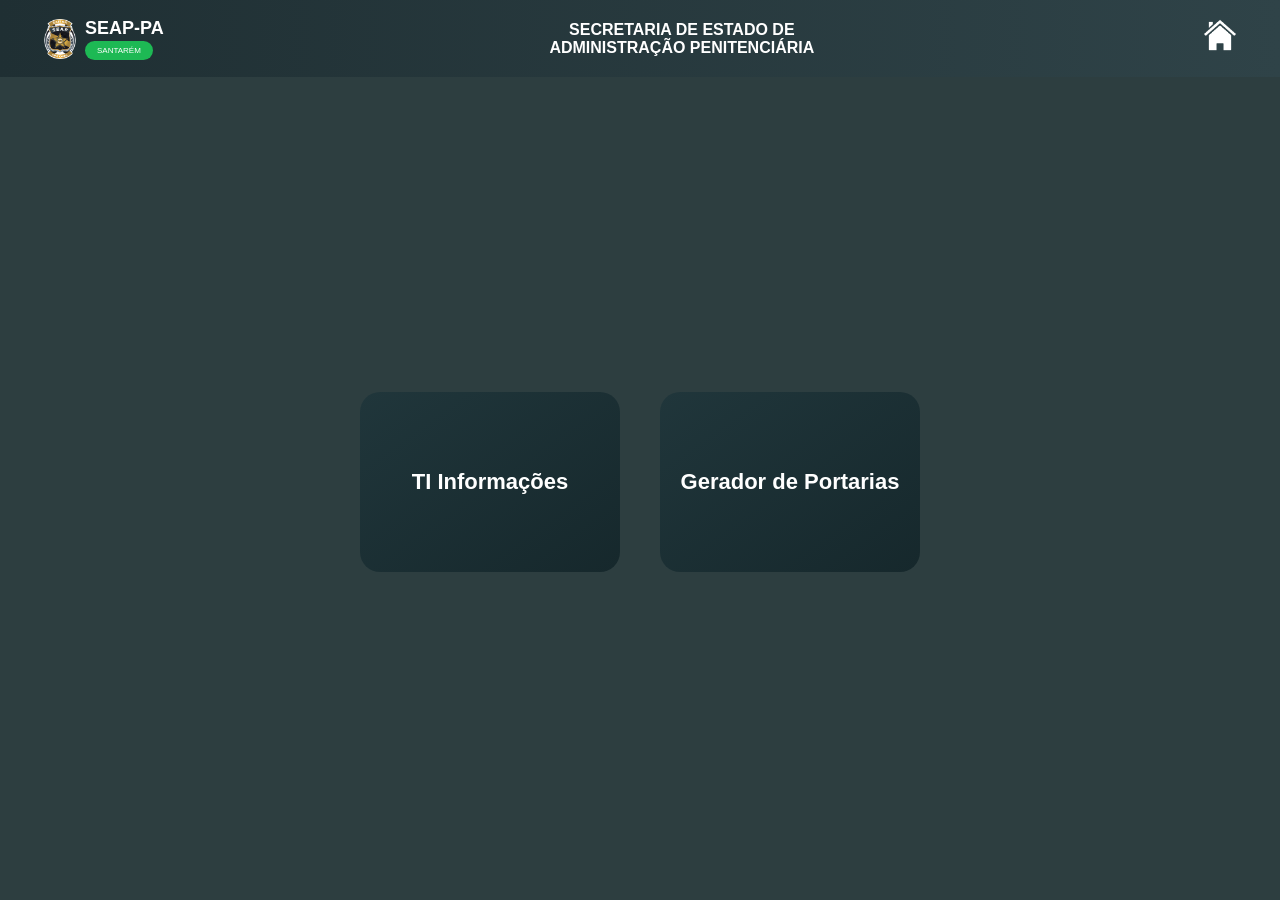
==== index.html @ 7508c5f7 "Primeiro envio" ====
<!DOCTYPE html> 
<html lang="pt-br">
<head>
<meta charset="UTF-8">
<title>Site SEAP Santarém</title>
<link rel="icon" href="img/logo.png" type="image/png">
<link rel="stylesheet" href="style.css">

<style>
    /* CARDS */
    .cards {
        display: flex;
        gap: 40px;
    }

    .card {
        width: 260px;
        height: 180px;
        background: linear-gradient(145deg, #20363b, #16282c);
        border-radius: 20px;
        display: flex;
        align-items: center;
        justify-content: center;
        font-size: 22px;
        font-weight: bold;
        text-align: center;
        cursor: pointer;
        position: relative;
        overflow: hidden;
        transition: 0.3s;
    }

    /* brilho */
    .card::before {
        content: "";
        position: absolute;
        width: 50%;
        height: 200%;
        background: rgba(255,255,255,0.2);
        top: -50%;
        left: -100%;
        transform: rotate(25deg);
        opacity: 0;
    }

    /* hover */
    .card:hover {
        transform: translateY(-10px) scale(1.03);
        box-shadow: 0 15px 30px rgba(0,0,0,0.4);
    }

    .card:hover::before {
        opacity: 1;
        animation: brilho 1s forwards;
    }

    @keyframes brilho {
        from {
            transform: translateX(-100%) rotate(25deg);
        }
        to {
            transform: translateX(250%) rotate(25deg);
        }
    }
</style>
</head>

<body>

<!--  NAVBAR -->
<div class="navbar">
    
    <div class="navbar-left">
        <img src="img/logo.png" class="logo">

        <div>
            <div class="title-left">SEAP-PA</div>
            <div class="badge">SANTARÉM</div>
        </div>
    </div>

    <div class="navbar-center">
        SECRETARIA DE ESTADO DE<br>
        ADMINISTRAÇÃO PENITENCIÁRIA
    </div>

    <div class="navbar-right" onclick="irHome()"><img src="img/casa.png" class="logo"></div>

</div>

<!-- CONTEÚDO -->
<div class="main">
    <div class="cards">
        <div class="card" onclick="abrirTI()">TI Informações</div>
        <div class="card" onclick="abrirPortaria()">Gerador de Portarias</div>
    </div>
</div>

<script>
function abrirPortaria() {
    window.location.href = "gerador-portaria/gerador-de-portarias.html";
}

function abrirTI() {
    window.location.href = "ti/ti.html";
}

function irHome() {
    window.location.href = "index.html";
}
</script>

</body>
</html>
---- style.css ----
/* ------------------------------------- 
---------------CONF GERAL---------------
---------------------------------------- */
body { 
background-color: #2d3e40; 
color: white; 
font-family: 'Segoe UI', 
sans-serif; 
}

* {
    margin: 0;
    padding: 0;
    box-sizing: border-box;
    font-family: Arial, sans-serif;
}
   
.header { 
display: flex; 
align-items: 
center; 
margin-bottom: 20px; 
}
        
h1 { 
font-size: 1.8rem; 
margin: 0; 
text-transform: uppercase; 
font-weight: 800; 
}

.conteudo { 
    margin: 40px; 
}

/* ------------------------------------- 
-----------------NAV BAR----------------
---------------------------------------- */
.navbar {
    width: 100%;
    background: linear-gradient(to right, #1f2f33, #2f4348);
    display: flex;
    align-items: center;
    justify-content: space-between;
    padding: 15px 40px;
}

/* LADO ESQUERDO HEADER */
.navbar-left {
    display: flex;
    align-items: center;
    gap: 5px;
}

.logo {
    width: 40px;
}

.title-left {
    font-size: 18px;
    font-weight: bold;
}

.badge {
    background-color: #1db954;
    padding: 5px 12px;
    border-radius: 20px;
    font-size: 8px;
    margin-top: 2px;
    display: inline-block;
}

/* CENTRO HEADER */
.navbar-center {
    text-align: center;
    font-size: 16px;
    font-weight: bold;
}

/* DIREITA HEADER */
.navbar-right {
    font-size: 30px;
    cursor: pointer;
}
/* ===== CONTEÚDO ===== */
.main {
    height: calc(100vh - 90px);
    display: flex;
    justify-content: center;
    align-items: center;
}


/* ------------------------------------- 
---------------PAGE INDEX---------------
---------------------------------------- */
.card {
    width: 200px;
    height: 150px;
    background: linear-gradient(145deg, #26383d, #1e2c30);
    border-radius: 20px;
    display: flex;
    align-items: flex-end;
    padding: 20px;
    font-size: 20px;
    font-weight: bold;
    cursor: pointer;
    position: relative;
    overflow: hidden;
    transition: all 0.3s ease;
	}

/* Efeito de brilho */
.card::before {
    content: "";
    position: absolute;
    top: -50%;
    left: -50%;
    width: 200%;
    height: 200%;
    background: linear-gradient(
        120deg,
        transparent,
        rgba(255,255,255,0.15),
        transparent
    );
    transform: rotate(25deg);
    opacity: 0;
    transition: 0.5s;
}





/* ------------------------------------- 
-----------------PAGE TI----------------
---------------------------------------- */


.comando-card {
    background: linear-gradient(145deg, #314950, #354f57);
    border-radius: 15px;
    margin-bottom: 15px;
    overflow: hidden;
    cursor: pointer;
    transition: 0.3s;
}

/* brilho */
.comando-card::before {
    content: "";
    position: absolute;
    width: 50%;
    height: 200%;
    background: rgba(255,255,255,0.2);
    top: -50%;
    left: -100%;
    transform: rotate(25deg);
    opacity: 0;
}

/* hover */
.comando-card:hover {
    transform: translateY(-10px) scale(1.03);
    box-shadow: 0 15px 30px rgba(0,0,0,0.4);
}

.comando-card:hover::before {
    opacity: 0.5;
    animation: brilho 1s forwards;
}

@keyframes brilho {
    from {
        transform: translateX(-100%) rotate(10deg);
    }
    to {
        transform: translateX(250%) rotate(10deg);
    }
}
@keyframes sembrilho {
    from {
        transform: translateX(0%) rotate(0deg);
    }
    to {
        transform: translateX(0%) rotate(0deg);
    }
}


.comando-header {
    display: flex;
    justify-content: space-between;
    align-items: center;
    padding: 15px;
}

.left {
    display: flex;
    align-items: center;
    gap: 15px;
}

/* BODY (colapsado) */
.comando-body {
    max-height: 0;
    overflow: hidden;
    padding: 0 15px;
    background: linear-gradient(145deg, #26383d, #1e2c30);
    transition: max-heigyh 0.4s ease, padding 0.3s;
}

/* QUANDO ABERTO */
.comando-card.active .comando-body {
    max-height: 500px;
    padding: 15px;
    animation: sembrilho 1s forwards;
}

/* SUB CARDS */
.sub {
    margin-top: 15px;
}

.sub-card {
    background: #eee;
    border-radius: 10px;
    padding: 10px;
    margin-top: 10px;
}

.duty-officer { 
font-size: 1.3rem; 
margin: 5px 0; 
font-weight: bold; }
        
.highlight { 
color: #2ecc71; 
}
        
.phone { 
color: #88c999; 
font-size: 1.1rem; 
margin-left: 15px; 
font-style: italic; 
}
  
table { 
width: 100%; 
max-width: 650px; 
border-collapse: collapse; 
}
        
th, td { 
border: 1px solid rgba(255,255,255,0.1); 
width: 14.2%; 
height: 40px; 
text-align: center; 
vertical-align: top; 
padding: 10px; 
}
        
.day-number { 
display: block; 
font-size: 0.6rem; 
opacity: 0.5; 
text-align: right; ]
}
	
th { height: 20px; }
        
.tech-name { 
color: #2ecc71; 
font-weight: bold; 
margin-top: 5px; 
display: block; 
font-size: 0.7rem; 
}
        
.weekend-text { 
color: #1b5e20; 
font-size: 0.70rem; 
font-weight: bold; 
text-transform: uppercase; 
margin-top: 4px; 
display: block; }
        
.weekend-name { color: #228b22; opacity: 0.8; }
        
.today { border: 2px solid #2ecc71; background: rgba(46, 204, 113, 0.05); }
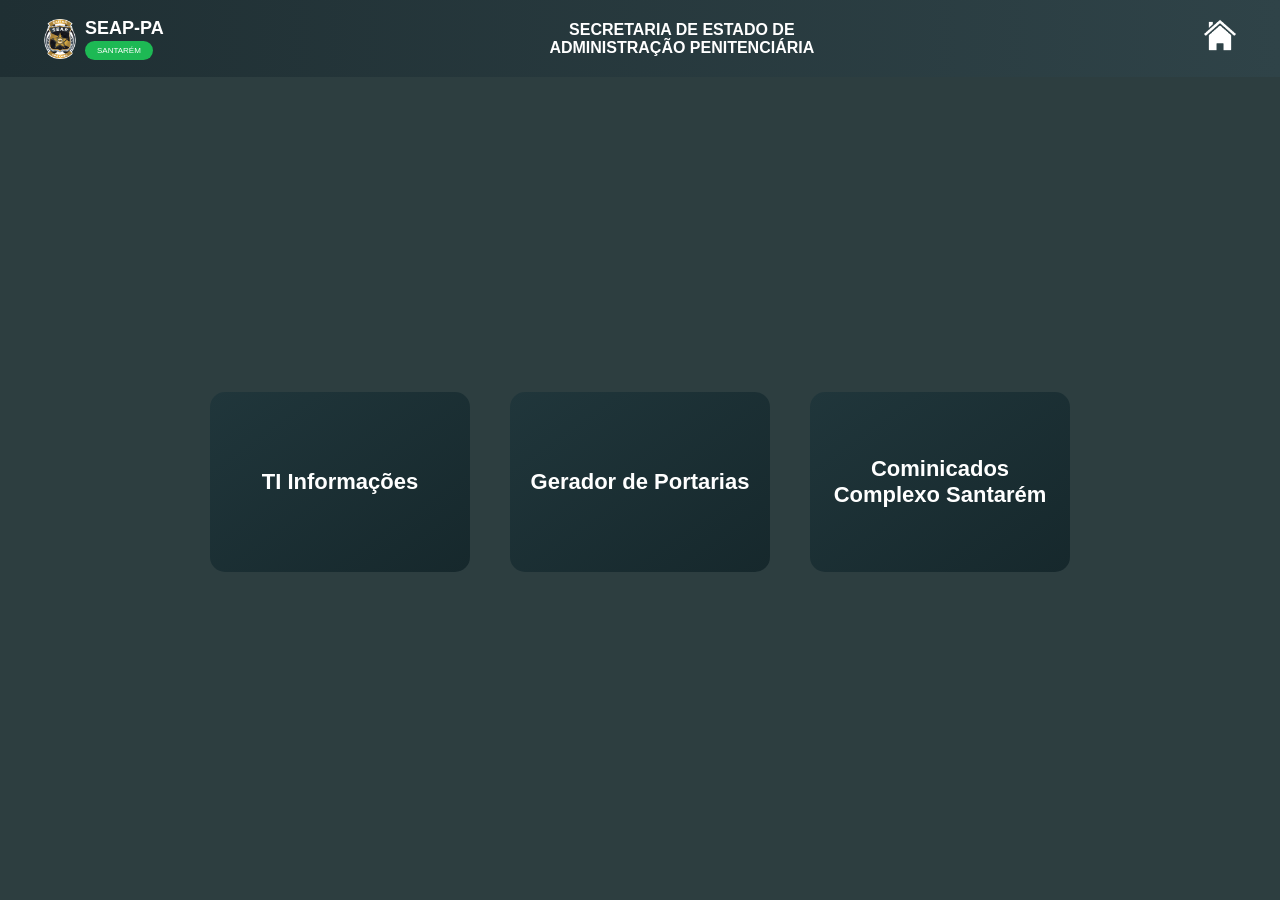
==== commit 1e6a772c: "Add pages" ====
--- a/index.html
+++ b/index.html
@@ -2,71 +2,12 @@
 <html lang="pt-br">
 <head>
 <meta charset="UTF-8">
-<title>Site SEAP Santarém</title>
+<title>Sistemas SEAP Santarém</title>
 <link rel="icon" href="img/logo.png" type="image/png">
 <link rel="stylesheet" href="style.css">
-
-<style>
-    /* CARDS */
-    .cards {
-        display: flex;
-        gap: 40px;
-    }
-
-    .card {
-        width: 260px;
-        height: 180px;
-        background: linear-gradient(145deg, #20363b, #16282c);
-        border-radius: 20px;
-        display: flex;
-        align-items: center;
-        justify-content: center;
-        font-size: 22px;
-        font-weight: bold;
-        text-align: center;
-        cursor: pointer;
-        position: relative;
-        overflow: hidden;
-        transition: 0.3s;
-    }
-
-    /* brilho */
-    .card::before {
-        content: "";
-        position: absolute;
-        width: 50%;
-        height: 200%;
-        background: rgba(255,255,255,0.2);
-        top: -50%;
-        left: -100%;
-        transform: rotate(25deg);
-        opacity: 0;
-    }
-
-    /* hover */
-    .card:hover {
-        transform: translateY(-10px) scale(1.03);
-        box-shadow: 0 15px 30px rgba(0,0,0,0.4);
-    }
-
-    .card:hover::before {
-        opacity: 1;
-        animation: brilho 1s forwards;
-    }
-
-    @keyframes brilho {
-        from {
-            transform: translateX(-100%) rotate(25deg);
-        }
-        to {
-            transform: translateX(250%) rotate(25deg);
-        }
-    }
-</style>
 </head>
 
 <body>
-
 <!--  NAVBAR -->
 <div class="navbar">
     
@@ -84,31 +25,18 @@
         ADMINISTRAÇÃO PENITENCIÁRIA
     </div>
 
-    <div class="navbar-right" onclick="irHome()"><img src="img/casa.png" class="logo"></div>
+    <div class="navbar-right"><img src="img/casa.png" class="logo"></div>
 
 </div>
 
 <!-- CONTEÚDO -->
-<div class="main">
-    <div class="cards">
-        <div class="card" onclick="abrirTI()">TI Informações</div>
-        <div class="card" onclick="abrirPortaria()">Gerador de Portarias</div>
-    </div>
+<div class="div-center">
+    <div class="card-geral" onclick="abrirTI()">TI Informações</div>
+    <div class="card-geral" onclick="abrirPortaria()">Gerador de Portarias</div>
+    <div class="card-geral" onclick="abrirComplexo()">Cominicados Complexo Santarém</div>
 </div>
 
-<script>
-function abrirPortaria() {
-    window.location.href = "gerador-portaria/gerador-de-portarias.html";
-}
-
-function abrirTI() {
-    window.location.href = "ti/ti.html";
-}
-
-function irHome() {
-    window.location.href = "index.html";
-}
-</script>
+<script src="js/page.js"></script>
 
 </body>
 </html>
--- a/style.css
+++ b/style.css
@@ -2,10 +2,10 @@
 ---------------CONF GERAL---------------
 ---------------------------------------- */
 body { 
-background-color: #2d3e40; 
-color: white; 
-font-family: 'Segoe UI', 
-sans-serif; 
+    background-color: #2d3e40; 
+    color: white; 
+    font-family: 'Segoe UI', 
+    sans-serif; 
 }
 
 * {
@@ -16,22 +16,46 @@
 }
    
 .header { 
-display: flex; 
-align-items: 
-center; 
-margin-bottom: 20px; 
+    display: flex; 
+    align-items: 
+    center; 
+    margin-bottom: 20px; 
 }
         
 h1 { 
-font-size: 1.8rem; 
-margin: 0; 
-text-transform: uppercase; 
-font-weight: 800; 
-}
-
-.conteudo { 
+    font-size: 1.8rem; 
+    margin: 0; 
+    text-transform: uppercase; 
+    font-weight: 800; 
+}
+
+/* ------------------------------------- 
+------------------ DIV -----------------
+---------------------------------------- */
+
+.div-geral { 
     margin: 40px; 
-}
+    gap: 40px;
+}
+
+.div-center {
+    height: calc(100vh - 90px);
+    display: flex;
+    justify-content: center;
+    align-items: center;
+    gap: 40px;
+}
+
+.any-list {
+    display: flex;
+    justify-content: center;
+    align-items: center;
+    display: flex;
+    flex-wrap: wrap; 
+    margin: 40px; 
+    gap: 15px;
+}
+
 
 /* ------------------------------------- 
 -----------------NAV BAR----------------
@@ -45,7 +69,7 @@
     padding: 15px 40px;
 }
 
-/* LADO ESQUERDO HEADER */
+/* LADO ESQUERDO */
 .navbar-left {
     display: flex;
     align-items: center;
@@ -70,105 +94,172 @@
     display: inline-block;
 }
 
-/* CENTRO HEADER */
+/* CENTRO */
 .navbar-center {
     text-align: center;
     font-size: 16px;
     font-weight: bold;
 }
 
-/* DIREITA HEADER */
+/* DIREITA */
 .navbar-right {
     font-size: 30px;
     cursor: pointer;
 }
-/* ===== CONTEÚDO ===== */
-.main {
-    height: calc(100vh - 90px);
-    display: flex;
+
+
+/* ------------------------------------- 
+----------------- BOTÕES ---------------
+---------------------------------------- */
+
+
+/* ------------------------------------- 
+----------------- CARDS ----------------
+---------------------------------------- */
+.card-geral{
+    width: 260px;
+    height: 180px;
+    background: linear-gradient(145deg, #20363b, #16282c);
+    border-radius: 20px;
+    display: flex;
+    align-items: center;
     justify-content: center;
-    align-items: center;
-}
-
-
-/* ------------------------------------- 
----------------PAGE INDEX---------------
----------------------------------------- */
-.card {
-    width: 200px;
-    height: 150px;
-    background: linear-gradient(145deg, #26383d, #1e2c30);
-    border-radius: 20px;
-    display: flex;
-    align-items: flex-end;
-    padding: 20px;
-    font-size: 20px;
-    font-weight: bold;
+    font-size: 22px;
+    font-weight: bold;
+    text-align: center;
     cursor: pointer;
     position: relative;
     overflow: hidden;
-    transition: all 0.3s ease;
-	}
-
-/* Efeito de brilho */
-.card::before {
-    content: "";
+    transition: 0.3s;
+    border-radius: 15px;
+    padding: 20px;
+}
+
+.card-any{
+    width: 180px;
+    height: 100px;
+    background: linear-gradient(145deg, #20363b, #16282c);
+    border-radius: 10px;
+    display: flex;
+    align-items: center;
+    justify-content: center;
+    font-size: 14px;
+    font-weight: bold;
+    text-align: center;
+    cursor: pointer;
+    position: relative;
+    overflow: hidden;
+    transition: 0.3s;
+    border-radius: 10px;
+    padding: 5px;
+}
+
+.card-any .btn-del {
     position: absolute;
-    top: -50%;
-    left: -50%;
-    width: 200%;
-    height: 200%;
-    background: linear-gradient(
-        120deg,
-        transparent,
-        rgba(255,255,255,0.15),
-        transparent
-    );
-    transform: rotate(25deg);
-    opacity: 0;
-    transition: 0.5s;
-}
-
-
-
-
-
-/* ------------------------------------- 
------------------PAGE TI----------------
----------------------------------------- */
-
-
-.comando-card {
-    background: linear-gradient(145deg, #314950, #354f57);
+    top: 5px;
+    right: 5px;
+    background: #ff7675;
+    color: white;
+    border: none;
+    border-radius: 50%;
+    width: 22px;
+    height: 22px;
+    cursor: pointer;
+    font-weight: bold;
+}
+
+.btn-edit {
+    position: absolute;
+    top: 5px;
+    right: 30px; /* fica ao lado do X */
+    background: #f1c40f;
+    color: black;
+    border: none;
+    border-radius: 50%;
+    width: 22px;
+    height: 22px;
+    cursor: pointer;
+    font-size: 12px;
+}
+
+.card-expansivo{
+    background: linear-gradient(145deg, #20363b, #16282c);
     border-radius: 15px;
     margin-bottom: 15px;
     overflow: hidden;
-    cursor: pointer;
+    cursor: default;
     transition: 0.3s;
 }
 
-/* brilho */
-.comando-card::before {
-    content: "";
-    position: absolute;
-    width: 50%;
-    height: 200%;
-    background: rgba(255,255,255,0.2);
-    top: -50%;
-    left: -100%;
-    transform: rotate(25deg);
-    opacity: 0;
-}
-
-/* hover */
-.comando-card:hover {
+.card-expansivo-btn {
+    display: flex;
+    justify-content: space-between;
+    align-items: center;
+    padding: 15px;
+    cursor: pointer;
+}
+
+.font-1-btn { 
+    font-size: 1.3rem; 
+    margin: 0; 
+    font-weight: bold; 
+}
+
+.left {
+    display: flex;
+    align-items: center;
+    gap: 15px;
+}
+
+/* BODY (colapsado) */
+.card-expansivo-expansao {
+    max-height: 0;
+    overflow: hidden;
+    padding: 0 15px;
+    background: linear-gradient(145deg, #26383d, #1e2c30);
+    transition: max-heigyh 0.4s ease, padding 0.3s;
+}
+
+/* QUANDO ABERTO */
+.card-expansivo.active .card-expansivo-expansao {
+    max-height: 1000px;
+    padding: 15px;
+    animation: sembrilho 1s forwards;
+}
+
+/* SUB CARDS */
+.sub {
+    margin-top: 15px;
+}
+
+.sub-card {
+    background: #eee;
+    border-radius: 10px;
+    padding: 10px;
+    margin-top: 10px;
+}
+
+
+/* ------------------------------------- 
+---------------- EFEITOS ---------------
+---------------------------------------- */
+/* SOMBRA E ZOOM CARD GERAL*/
+.card-geral:hover {
     transform: translateY(-10px) scale(1.03);
     box-shadow: 0 15px 30px rgba(0,0,0,0.4);
-}
-
-.comando-card:hover::before {
-    opacity: 0.5;
-    animation: brilho 1s forwards;
+    background: linear-gradient(145deg, #29464d, #1e363b);
+}
+
+.card-expansivo:hover {
+    transform: translateY(-10px) scale(1.03);
+    box-shadow: 0 15px 30px rgba(0,0,0,0.4);
+    background: linear-gradient(145deg, #29464d, #1e363b);
+}
+
+.card-any:hover {
+    transform: translateY(-10px) scale(1.03);
+    box-shadow: 0 15px 30px rgba(0,0,0,0.4);
+    background: linear-gradient(145deg, #29464d, #1e363b);
 }
 
 @keyframes brilho {
@@ -188,53 +279,9 @@
     }
 }
 
-
-.comando-header {
-    display: flex;
-    justify-content: space-between;
-    align-items: center;
-    padding: 15px;
-}
-
-.left {
-    display: flex;
-    align-items: center;
-    gap: 15px;
-}
-
-/* BODY (colapsado) */
-.comando-body {
-    max-height: 0;
-    overflow: hidden;
-    padding: 0 15px;
-    background: linear-gradient(145deg, #26383d, #1e2c30);
-    transition: max-heigyh 0.4s ease, padding 0.3s;
-}
-
-/* QUANDO ABERTO */
-.comando-card.active .comando-body {
-    max-height: 500px;
-    padding: 15px;
-    animation: sembrilho 1s forwards;
-}
-
-/* SUB CARDS */
-.sub {
-    margin-top: 15px;
-}
-
-.sub-card {
-    background: #eee;
-    border-radius: 10px;
-    padding: 10px;
-    margin-top: 10px;
-}
-
-.duty-officer { 
-font-size: 1.3rem; 
-margin: 5px 0; 
-font-weight: bold; }
-        
+/* ------------------------------------- 
+---------------- TABELA ----------------
+---------------------------------------- */
 .highlight { 
 color: #2ecc71; 
 }
@@ -248,13 +295,13 @@
   
 table { 
 width: 100%; 
-max-width: 650px; 
+max-width: 750px; 
 border-collapse: collapse; 
 }
         
 th, td { 
 border: 1px solid rgba(255,255,255,0.1); 
-width: 14.2%; 
+width: 100PX; 
 height: 40px; 
 text-align: center; 
 vertical-align: top; 
@@ -265,7 +312,7 @@
 display: block; 
 font-size: 0.6rem; 
 opacity: 0.5; 
-text-align: right; ]
+text-align: right;
 }
 	
 th { height: 20px; }
@@ -273,21 +320,18 @@
 .tech-name { 
 color: #2ecc71; 
 font-weight: bold; 
-margin-top: 5px; 
+margin: 1px; 
 display: block; 
 font-size: 0.7rem; 
 }
         
 .weekend-text { 
-color: #1b5e20; 
+color: #174e1a; 
 font-size: 0.70rem; 
-font-weight: bold; 
 text-transform: uppercase; 
-margin-top: 4px; 
+margin: 0px; 
 display: block; }
         
-.weekend-name { color: #228b22; opacity: 0.8; }
-        
-.today { border: 2px solid #2ecc71; background: rgba(46, 204, 113, 0.05); }
-
-
+.weekend-name { color: #26bd65; opacity: 0.8; font-weight: bold;}
+        
+.today { border: 2px solid #2ecc71; background: rgba(46, 204, 113, 0.05); }
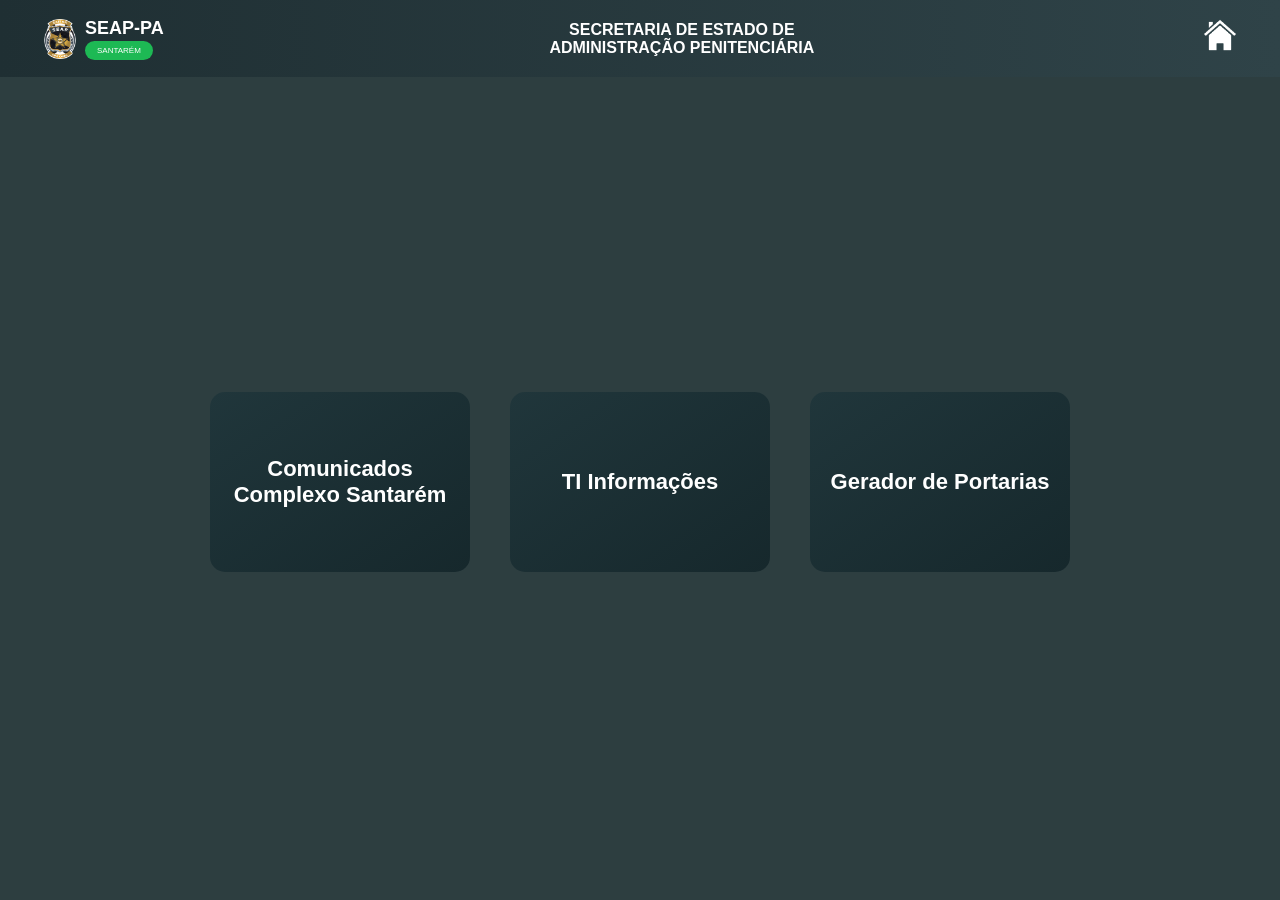
==== commit 58dfcb68: "Ajuste de card comunicados" ====
--- a/index.html
+++ b/index.html
@@ -31,9 +31,9 @@
 
 <!-- CONTEÚDO -->
 <div class="div-center">
+    <div class="card-geral" onclick="abrirComplexo()">Comunicados Complexo Santarém</div>
     <div class="card-geral" onclick="abrirTI()">TI Informações</div>
     <div class="card-geral" onclick="abrirPortaria()">Gerador de Portarias</div>
-    <div class="card-geral" onclick="abrirComplexo()">Cominicados Complexo Santarém</div>
 </div>
 
 <script src="js/page.js"></script>
